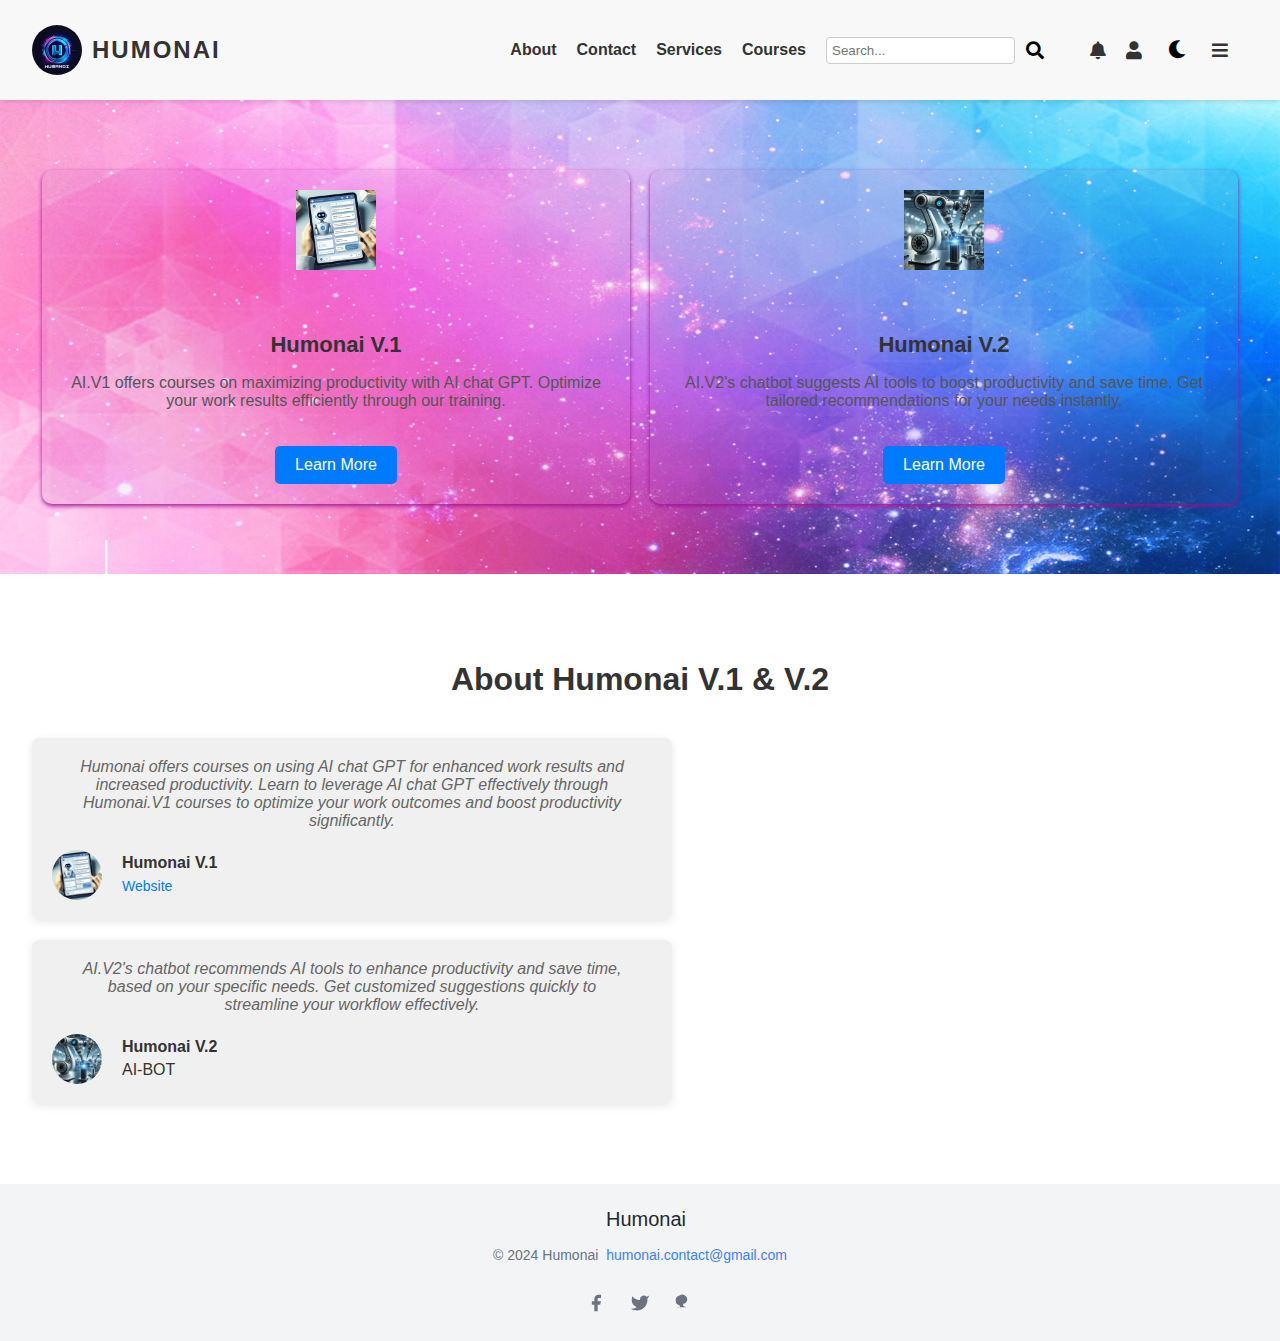
==== index.html @ f575f24c "Create index.html" ====
<!DOCTYPE html>
<html>
  <head>
    <meta http-equiv="refresh" content="0; URL='humonaiv1/home/index.html'" />
  </head>
  <body>
    <p>Redirecting to <a href="humonaiv1/home/index.html">humonaiv1/home/index.html</a>...</p>
  </body>
</html>
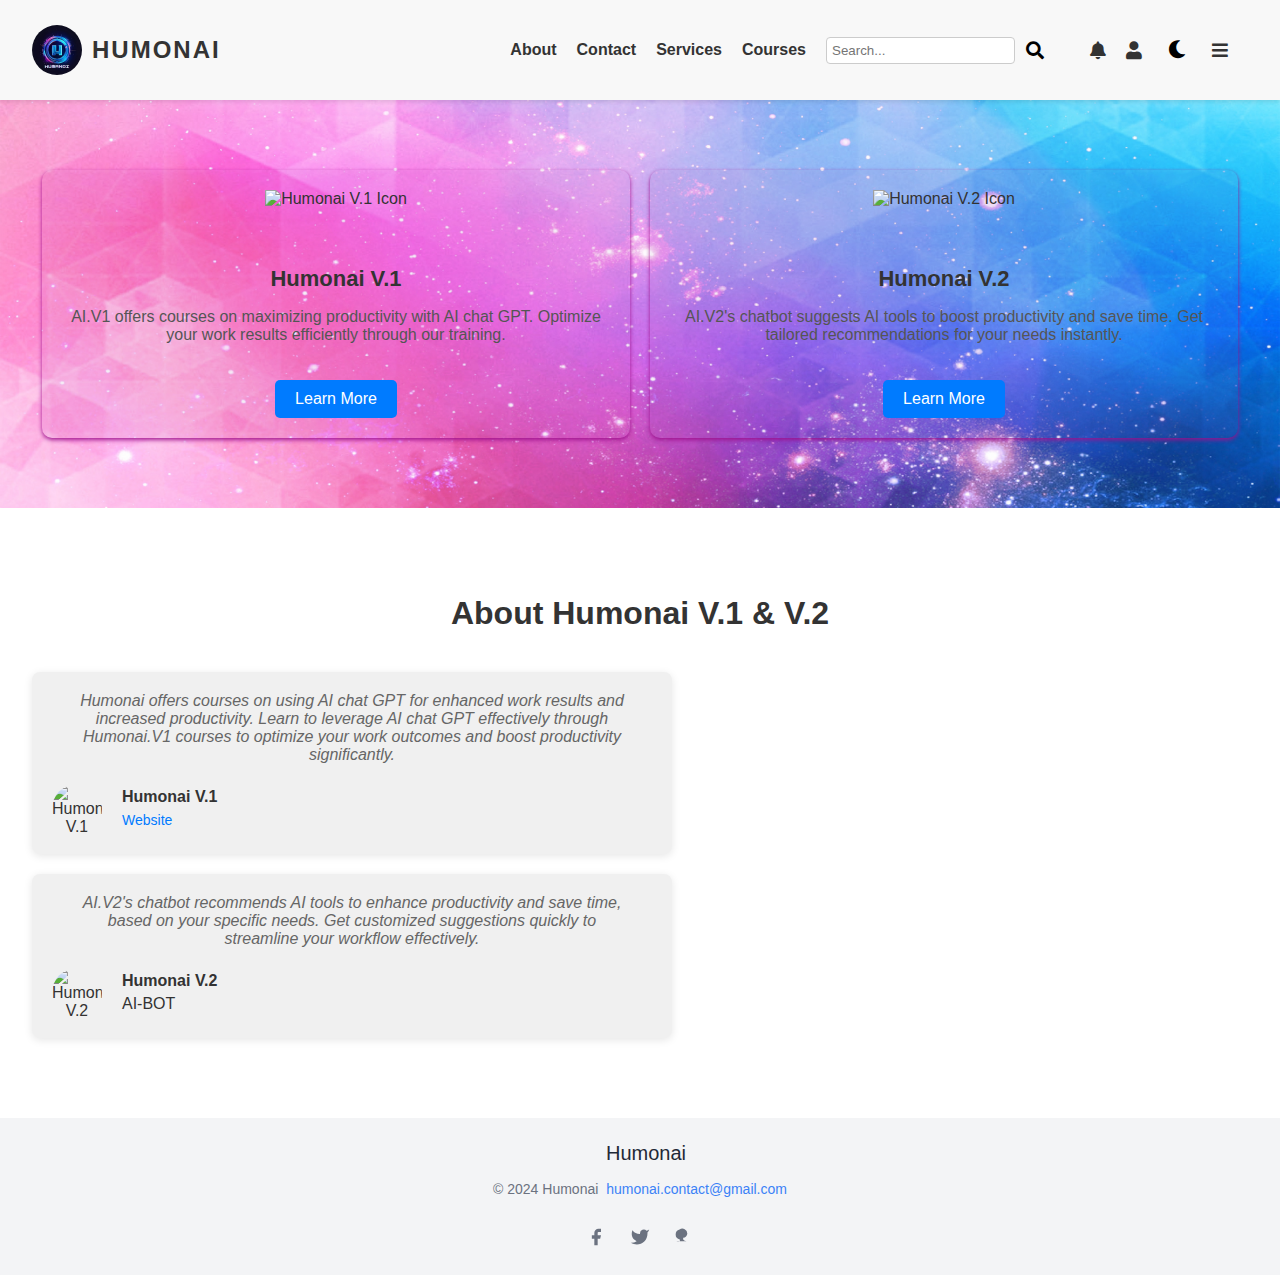
==== commit 28c4a108: "Move index.html to root for GitHub Pages" ====
--- a/index.html
+++ b/index.html
@@ -1,9 +1,161 @@
 <!DOCTYPE html>
-<html>
-  <head>
-    <meta http-equiv="refresh" content="0; URL='humonaiv1/home/index.html'" />
-  </head>
-  <body>
-    <p>Redirecting to <a href="humonaiv1/home/index.html">humonaiv1/home/index.html</a>...</p>
-  </body>
+<html lang="en">
+<head>
+  <meta charset="UTF-8">
+  <meta name="viewport" content="width=device-width, initial-scale=1.0">
+  <title>Humonai</title>
+  <link rel="stylesheet" href="/humonaiv1/home/home.css">
+  <link rel="stylesheet" href="/humonaiv1/home/homeresponsive.css">
+  <link rel="stylesheet" href="https://cdnjs.cloudflare.com/ajax/libs/font-awesome/5.15.3/css/all.min.css">
+</head>
+<body>
+  <header class="header">
+    <div class="container">
+      <a href="index.html" class="logo-container">
+        <img src="./humonaiv1/home/img/logo.jpg" alt="Humonai Logo" class="logo">
+        <h1 class="title">Humonai</h1>
+      </a>
+      <nav class="nav">
+        <ul class="nav-list">
+          <li><a href="about.html">About</a></li>
+          <li><a href="#contact">Contact</a></li>
+          <li><a href="services.html">Services</a></li>
+          <li><a href="courses.html">Courses</a></li>
+        </ul>
+      </nav>
+      <div class="header-icons">
+        <div class="search-bar">
+          <input type="text" placeholder="Search..." id="search">
+          <button type="button" title="Search"><i class="fas fa-search"></i></button>
+        </div>
+        <i class="fas fa-bell" title="Notifications"></i>
+        <i class="fas fa-user" title="Profile"></i>
+        <button class="dark-mode-toggle" title="Toggle Dark Mode"><i class="fas fa-moon"></i></button>
+        <i class="fas fa-bars burger-menu" title="Menu"></i>
+      </div>
+    </div>
+    <div id="profileMenu" class="profile-menu">
+      <form id="profileForm" class="profile-form">
+        <span class="close" onclick="closeForm()">&times;</span>
+        <img src="img/logo.jpg" alt="Avatar" class="avatar">
+        <p>Humonai</p>
+        <label for="name">Name:</label>
+        <input type="text" id="name" name="name" required>
+        <label for="email">Email:</label>
+        <input type="email" id="email" name="email" required>
+        <label for="password">Password:</label>
+        <input type="password" id="password" name="password" required>
+        <button>Log In</button>
+        <div class="social">
+          <div class="go"><i class="fab fa-google"></i> Google</div>
+          <div class="fb"><i class="fab fa-facebook"></i> Facebook</div>
+        </div>
+      </form>
+    </div>
+  </header>
+
+  <div id="sidebar" class="sidebar">
+    <div class="closebtn">&times;</div>
+    <div class="sidebar-content">
+      <a href="about.html">About</a>
+      <a href="#contact">Contact</a>
+      <a href="services.html">Services</a>
+      <a href="courses.html">Courses</a>
+    </div>
+  </div>
+
+  <section class="features-section">
+    <div class="container">
+      <div class="feature-cards" id="content">
+        <div class="card card-v1">
+          <div class="icon">
+            <img src="img/aibots.jpg" alt="Humonai V.1 Icon" class="icon-img">
+          </div>
+          <div class="content">
+            <h2>Humonai V.1</h2>
+            <p>AI.V1 offers courses on maximizing productivity with AI chat GPT. Optimize your work results efficiently through our training.</p>
+            <a href="/humonaiv1/home/humonaiv1.html" target="_blank">Learn More</a>
+          </div>
+        </div>
+        <div class="card card-v2">
+          <div class="icon">
+            <img src="img/techarticle.jpg" alt="Humonai V.2 Icon" class="icon-img">
+          </div>
+          <div class="content">
+            <h2>Humonai V.2</h2>
+            <p>AI.V2's chatbot suggests AI tools to boost productivity and save time. Get tailored recommendations for your needs instantly.</p>
+            <a href="/humonaiv2.html/" target="_blank">Learn More</a>
+          </div>
+        </div>
+      </div>
+    </div>
+  </section>
+
+  <section class="about-humonai">
+    <div class="container">
+      <h2>About Humonai V.1 & V.2</h2>
+      <div class="about-cards" id="aboutContent">
+        <div class="about-card">
+          <blockquote>
+            Humonai offers courses on using AI chat GPT for enhanced work results and increased productivity. Learn to leverage AI chat GPT effectively through Humonai.V1 courses to optimize your work outcomes and boost productivity significantly.
+          </blockquote>
+          <div class="about-footer">
+            <img src="img/aibots.jpg" alt="Humonai V.1 Icon" class="about-icon">
+            <div>
+              <strong>Humonai V.1</strong>
+              <a href="humonaiv1.html" target="_blank">Website</a>
+            </div>
+          </div>
+        </div>
+        <div class="about-card">
+          <blockquote>
+            AI.V2's chatbot recommends AI tools to enhance productivity and save time, based on your specific needs. Get customized suggestions quickly to streamline your workflow effectively.
+          </blockquote>
+          <div class="about-footer">
+            <img src="img/techarticle.jpg" alt="Humonai V.2 Icon" class="about-icon">
+            <div>
+              <strong>Humonai V.2</strong>
+              <span>AI-BOT</span>
+            </div>
+          </div>
+        </div>
+      </div>
+    </div>
+  </section>
+
+  <div id="searchResults" class="search-results"></div>
+  <div id="pagination" class="pagination"></div>
+
+  <footer class="footer">
+    <div class="footer-bg">
+      <div class="footer-container">
+        <a class="footer-logo" href="#">
+          <span class="footer-logo-text">Humonai</span>
+        </a>
+        <p class="footer-text">© 2024 Humonai
+          <a href="mailto:humonai.contact@gmail.com" class="footer-link">humonai.contact@gmail.com</a>
+        </p>
+        <div class="footer-socials">
+          <a href="https://www.facebook.com/profile.php?id=61556809245741" class="footer-social-link">
+            <svg class="footer-social-icon" xmlns="http://www.w3.org/2000/svg" fill="currentColor" viewBox="0 0 24 24">
+              <path d="M18 2h-3a5 5 0 00-5 5v3H7v4h3v8h4v-8h3l1-4h-4V7a1 1 0 011-1h3z"></path>
+            </svg>
+          </a>
+          <a href="https://www.facebook.com/profile.php?id=61556809245741" class="footer-social-link">
+            <svg class="footer-social-icon" xmlns="http://www.w3.org/2000/svg" fill="currentColor" viewBox="0 0 24 24">
+              <path d="M23 3a10.9 10.9 0 01-3.14 1.53 4.48 4.48 0 00-7.86 3v1A10.66 10.66 0 013 4s-4 9 5 13a11.64 11.64 0 01-7 2c9 5 20 0 20-11.5a4.5 4.5 0 00-.08-.83A7.72 7.72 0 0023 3z"></path>
+            </svg>
+          </a>
+          <a href="https://www.facebook.com/profile.php?id=61556809245741" class="footer-social-link">
+            <svg class="footer-social-icon" xmlns="http://www.w3.org/2000/svg" fill="currentColor" viewBox="0 0 24 24">
+              <path d="M16 8a6 6 0 00-9.33-5A6 6 0 002 9a6 6 0 005 5.9v2.11A5 5 0 013 17h12a5 5 0 01-4-2.09V13a6 6 0 005-5z"></path>
+            </svg>
+          </a>
+        </div>
+      </div>
+    </div>
+  </footer>
+
+  <script src="scripts.js"></script>
+</body>
 </html>
--- a/humonaiv1/home/home.css
+++ b/humonaiv1/home/home.css
@@ -0,0 +1,763 @@
+/* General styles */
+body {
+  font-family: Arial, sans-serif;
+  margin: 0;
+  padding: 0;
+  background-color: #fff;
+  color: #333;
+  transition: background-color 0.3s, color 0.3s;
+}
+
+.container {
+  width: 95%;
+  margin: 0 auto;
+  display: flex;
+  justify-content: space-between;
+  align-items: center;
+  flex-wrap: wrap;
+}
+
+/* Header styles */
+.header {
+  background-color: #f8f8f8;
+  padding: 20px 0;
+  position: relative;
+  display: flex;
+  justify-content: space-between;
+  align-items: center;
+  z-index: 1000;
+  box-shadow: 0 2px 4px rgba(0, 0, 0, 0.1);
+}
+
+.logo-container {
+  display: flex;
+  align-items: center;
+  text-decoration: none;
+}
+
+.logo {
+  height: 50px;
+  border-radius: 50%;
+  margin-right: 10px;
+}
+
+.title {
+  font-size: 24px;
+  font-weight: bold;
+  color: #333;
+  text-transform: uppercase;
+  letter-spacing: 2px;
+}
+
+.nav {
+  flex-grow: 1;
+  display: flex;
+  justify-content: flex-end;
+  align-items: center;
+}
+
+.nav ul {
+  list-style: none;
+  margin: 0;
+  padding: 0;
+  display: flex;
+}
+
+.nav li {
+  margin-right: 20px;
+}
+
+.nav a {
+  text-decoration: none;
+  color: #333;
+  font-weight: bold;
+  transition: color 0.3s;
+}
+
+.nav a:hover {
+  color: #007BFF;
+}
+
+/* Header icons */
+.header-icons {
+  display: flex;
+  align-items: center;
+}
+
+.header-icons .search-bar {
+  display: flex;
+  align-items: center;
+  margin-right: 20px;
+}
+
+.header-icons .search-bar input {
+  padding: 5px;
+  border: 1px solid #ccc;
+  border-radius: 4px;
+  margin-right: 5px;
+}
+
+.header-icons .search-bar button {
+  background: none;
+  border: none;
+  cursor: pointer;
+}
+
+.header-icons .fas {
+  font-size: 18px;
+  margin-right: 20px;
+  cursor: pointer;
+}
+
+.dark-mode-toggle {
+  background: none;
+  border: none;
+  cursor: pointer;
+  font-size: 18px;
+}
+
+.burger-menu {
+  display: none;
+  font-size: 24px;
+  cursor: pointer;
+}
+
+.profile-menu {
+  display: none;
+  position: absolute;
+  right: 20px;
+  top: 70px;
+  background-color: #fff;
+  box-shadow: 0 4px 8px rgba(0, 0, 0, 0.1);
+  border-radius: 4px;
+  overflow: hidden;
+  z-index: 1000;
+  width: 200px;
+  animation: fadeIn 0.3s ease-in-out;
+}
+
+.profile-menu.show {
+  display: block;
+}
+
+.profile-menu ul {
+  list-style: none;
+  margin: 0;
+  padding: 0;
+}
+
+.profile-menu li {
+  padding: 10px;
+  border-bottom: 1px solid #f0f0f0;
+}
+
+.profile-menu li a {
+  text-decoration: none;
+  color: #333;
+  display: block;
+  transition: background-color 0.3s;
+}
+
+.profile-menu li a:hover {
+  background-color: #f0f0f0;
+}
+
+.profile-menu li:last-child {
+  border-bottom: none;
+}
+
+.dark-mode {
+  background-color: #121212;
+  color: #e0e0e0;
+}
+
+.dark-mode .header {
+  background-color: #1e1e1e;
+}
+
+.dark-mode .nav a,
+.dark-mode .header-icons .fas {
+  color: #e0e0e0;
+}
+
+.dark-mode .dark-mode-toggle {
+  color: #ffeb3b;
+}
+
+.dark-mode .profile-menu {
+  background-color: #1e1e1e;
+}
+
+.dark-mode .profile-menu li a {
+  color: #e0e0e0;
+}
+
+.dark-mode .profile-menu li a:hover {
+  background-color: #333;
+}
+
+.dark-mode .title {
+  color: whitesmoke;
+}
+
+/* <!-- Profile Form --> */
+
+.profile-menu {
+  position: fixed;
+  top: 0;
+  right: 0;
+  width: 300px;
+  background-color: #fff;
+  box-shadow: 0 2px 10px rgba(0, 0, 0, 0.1);
+  padding: 20px;
+  display: none;
+  z-index: 1000;
+  animation: slideIn 0.3s ease-out;
+}
+
+@keyframes slideIn {
+  from {
+    transform: translateX(100%);
+  }
+
+  to {
+    transform: translateX(0);
+  }
+}
+
+.profile-form {
+  display: flex;
+  flex-direction: column;
+  align-items: center;
+}
+
+.profile-form .close {
+  align-self: flex-end;
+  font-size: 24px;
+  cursor: pointer;
+}
+
+.profile-form img.avatar {
+  width: 100px;
+  border-radius: 50%;
+  margin-bottom: 10px;
+}
+
+.profile-form p {
+  font-size: 1.2em;
+  margin: 10px 0;
+}
+
+.profile-form label {
+  align-self: flex-start;
+  margin-top: 10px;
+  font-weight: bold;
+}
+
+.profile-form input {
+  width: 100%;
+  padding: 10px;
+  margin: 5px 0;
+  border: 1px solid #ddd;
+  border-radius: 5px;
+  transition: border-color 0.3s;
+}
+
+.profile-form input:focus {
+  border-color: #007BFF;
+  outline: none;
+}
+
+.profile-form button {
+  width: 100%;
+  padding: 10px;
+  background-color: #007BFF;
+  color: #fff;
+  border: none;
+  border-radius: 5px;
+  cursor: pointer;
+  margin-top: 10px;
+  transition: background-color 0.3s;
+}
+
+.profile-form button:hover {
+  background-color: #0056b3;
+}
+
+.profile-form .social {
+  display: flex;
+  justify-content: space-between;
+  width: 100%;
+  margin-top: 10px;
+}
+
+.profile-form .social div {
+  display: flex;
+  align-items: center;
+  justify-content: center;
+  width: 48%;
+  padding: 10px;
+  cursor: pointer;
+  border-radius: 5px;
+  border: 1px solid #ddd;
+  transition: background-color 0.3s;
+}
+
+.profile-form .social .go {
+  color: #db4437;
+}
+
+.profile-form .social .fb {
+  color: #3b5998;
+}
+
+.profile-form .social div:hover {
+  background-color: #f0f0f0;
+}
+
+
+
+/* Sidebar Styles */
+.sidebar {
+  height: 100%;
+  width: 0;
+  position: fixed;
+  z-index: 1000;
+  top: 100;
+  left: 0;
+  background-color: #111;
+  overflow-x: hidden;
+  transition: 0.5s;
+  padding-top: 60px;
+}
+
+.sidebar a {
+  padding: 10px 15px;
+  text-decoration: none;
+  font-size: 18px;
+  color: #818181;
+  display: block;
+  transition: 0.3s;
+}
+
+.sidebar a:hover {
+  color: #f1f1f1;
+}
+
+.sidebar .closebtn {
+  position: absolute;
+  top: 0;
+  right: 25px;
+  font-size: 36px;
+  margin-left: 50px;
+  cursor: pointer;
+  color: #818181;
+}
+
+.main-content {
+  transition: margin-left 0.5s;
+  padding: 20px;
+}
+
+.open-sidebar .main-content {
+  margin-left: 250px;
+}
+
+.sidebar-overlay {
+  display: none;
+  position: fixed;
+  top: 0;
+  left: 0;
+  width: 100%;
+  height: 100%;
+  background-color: rgba(0, 0, 0, 0.5);
+  z-index: 998;
+}
+
+.open-sidebar .sidebar-overlay {
+  display: block;
+}
+
+@keyframes fadeIn {
+  from {
+    opacity: 0;
+    transform: translateY(-10px);
+  }
+
+  to {
+    opacity: 1;
+    transform: translateY(0);
+  }
+}
+
+/* section CSS */
+.features-section {
+  padding: 60px 0;
+  /* background-color: #f0f0f0; */
+  background-image: url('/humonaiv1/home/img/background.png');
+  background-size: cover;
+  background-repeat: no-repeat;
+  background-position: center;
+}
+
+.feature-cards {
+  display: flex;
+  justify-content: space-around;
+  align-items: stretch;
+}
+
+.card {
+  flex: 1;
+  margin: 10px;
+  border-radius: 10px;
+  overflow: hidden;
+  display: flex;
+  flex-direction: column;
+  text-align: center;
+  transition: transform 0.3s;
+}
+
+.card-v1 {
+  box-shadow: 0 2px 4px rgb(157 16 141 / 94%);
+  background-color: #a44aad14;
+}
+
+.card-v2 {
+  box-shadow: 0 2px 4px rgb(157 16 141 / 94%);
+  background-color: #a44aad14;
+}
+
+.card:hover {
+  transform: scale(1.05);
+}
+
+.icon-img {
+  width: 80px;
+  height: 80px;
+  margin: 20px auto;
+}
+
+.content {
+  padding: 20px;
+  flex-grow: 1;
+}
+
+.content h2 {
+  margin-bottom: 15px;
+  font-size: 22px;
+  color: #333;
+}
+
+.content p {
+  font-size: 16px;
+  color: #555;
+}
+
+.content a {
+  display: inline-block;
+  margin-top: 20px;
+  padding: 10px 20px;
+  background-color: #007bff;
+  color: white;
+  border-radius: 5px;
+  text-decoration: none;
+}
+
+.content a:hover {
+  background-color: #0056b3;
+}
+
+/* Dark mode for features section */
+.dark-mode .features-section {
+  background-image: url('/humonaiv1/home/img/feature\ dark\ background.jpeg');
+  background-size: cover;
+  background-repeat: no-repeat;
+  background-position: center;
+}
+
+.dark-mode .section-title {
+  color: #e0e0e0;
+}
+
+.dark-mode .card-v1 {
+  box-shadow: 0 2px 4px rgb(14 6 15);
+  /* background-color: rgb(31 24 32); */
+}
+
+.dark-mode .card-v2 {
+  box-shadow: 0 2px 4px rgb(14 6 15);
+  /* background-color: rgb(31 24 32); */
+}
+
+.dark-mode .content h2,
+.dark-mode .content p {
+  color: #e0e0e0;
+}
+
+.dark-mode .content a {
+  background-color: #007bff;
+}
+
+.dark-mode .content a:hover {
+  background-color: #0056b3;
+}
+
+/* About section */
+.about-humonai {
+  padding: 60px 0;
+  background-color: #fff;
+}
+
+.about-humonai .container {
+  display: flex;
+  flex-direction: column;
+  align-items: center;
+  text-align: center;
+}
+
+.about-humonai h2 {
+  margin-bottom: 40px;
+  font-size: 2rem;
+  color: #333;
+}
+
+.about-cards {
+  display: flex;
+  flex-wrap: wrap;
+  justify-content: center;
+  gap: 20px;
+  width: 100%;
+}
+
+.about-card {
+  background-color: #f0f0f0;
+  box-shadow: 0 2px 8px rgba(0, 0, 0, 0.1);
+  border-radius: 8px;
+  overflow: hidden;
+  width: 100%;
+  max-width: 600px;
+  padding: 20px;
+  transition: transform 0.3s, box-shadow 0.3s;
+}
+
+.about-card:hover {
+  transform: translateY(-5px);
+  box-shadow: 0 4px 16px rgba(0, 0, 0, 0.2);
+}
+
+.about-card blockquote {
+  margin: 0;
+  padding: 0 20px;
+  font-style: italic;
+  color: #666;
+}
+
+.about-footer {
+  display: flex;
+  align-items: center;
+  margin-top: 20px;
+}
+
+.about-footer img {
+  height: 50px;
+  width: 50px;
+  object-fit: cover;
+  border-radius: 50%;
+  margin-right: 20px;
+}
+
+.about-footer div {
+  text-align: left;
+}
+
+.about-footer strong {
+  display: block;
+  font-size: 16px;
+  margin-bottom: 5px;
+  color: #333;
+}
+
+.about-footer a {
+  text-decoration: none;
+  color: #007BFF;
+  font-size: 14px;
+  transition: color 0.3s;
+}
+
+.about-footer a:hover {
+  color: #0056b3;
+}
+
+@media (max-width: 768px) {
+  .about-card {
+    width: 90%;
+  }
+}
+
+@media (min-width: 769px) {
+  .about-cards {
+    flex-direction: row;
+    justify-content: space-between;
+  }
+}
+
+
+.dark-mode .about-humonai h2 {
+  color: whitesmoke;
+}
+
+.dark-mode .about-footer strong {
+  color: whitesmoke;
+}
+
+.dark-mode .about-humonai {
+  background-color: #121212;
+}
+
+.dark-mode .about-card {
+  background-color: rgb(51, 47, 47);
+}
+
+.dark-mode .about-card blockquote {
+  color: whitesmoke;
+}
+
+/* footer */
+.footer {
+  font-family: 'Arial', sans-serif;
+  color: #6b7280;
+}
+
+.footer-bg {
+  background-color: #f3f4f6;
+}
+
+.footer-container {
+  max-width: 1200px;
+  margin: 0 auto;
+  padding: 1.5rem;
+  display: flex;
+  flex-direction: column;
+  align-items: center;
+}
+
+.footer-logo {
+  display: flex;
+  align-items: center;
+  text-decoration: none;
+  color: #1f2937;
+}
+
+.footer-logo-icon {
+  width: 24px;
+  height: 24px;
+}
+
+.footer-logo-text {
+  margin-left: 0.75rem;
+  font-size: 1.25rem;
+  font-weight: 500;
+}
+
+.footer-text {
+  margin-top: 1rem;
+  font-size: 0.875rem;
+}
+
+.footer-link {
+  color: #3b82f6;
+  margin-left: 0.25rem;
+  text-decoration: none;
+}
+
+.footer-link:hover {
+  color: #2563eb;
+}
+
+.footer-socials {
+  display: flex;
+  margin-top: 1rem;
+}
+
+.footer-social-link {
+  color: #6b7280;
+  margin: 0 0.75rem;
+  transition: color 0.3s;
+}
+
+.footer-social-link:hover {
+  color: #1f2937;
+}
+
+.footer-social-icon {
+  width: 20px;
+  height: 20px;
+}
+
+.dark-mode .footer-logo-text {
+  color: whitesmoke;
+}
+
+.dark-mode .footer-bg {
+  background-color: #353333;
+  color: whitesmoke;
+}
+
+/* Search results styles */
+.search-results {
+  display: none;
+  background-color: #fff;
+  border: 1px solid #ccc;
+  border-radius: 4px;
+  max-height: 400px;
+  overflow-y: auto;
+  position: absolute;
+  width: calc(25% - 50px);
+  z-index: 1000;
+  top: 99px;
+  left: 78%;
+  transform: translateX(-50%);
+  box-shadow: 0 2px 4px rgba(0, 0, 0, 0.1);
+}
+
+.search-result-item {
+  padding: 10px;
+  border-bottom: 1px solid #f0f0f0;
+}
+
+.search-result-item:hover {
+  background-color: #f0f0f0;
+}
+
+.search-result-item a {
+  text-decoration: none;
+  color: #333;
+  font-weight: bold;
+}
+
+.search-result-item a:hover {
+  color: #007BFF;
+}
+
+.search-result-item p {
+  margin: 5px 0 0;
+  color: #666;
+}
+
+.pagination {
+  text-align: center;
+  margin: 20px 0;
+}
+
+.pagination button {
+  padding: 5px 10px;
+  margin: 0 5px;
+  border: none;
+  background: #ddd;
+  cursor: pointer;
+}
+
+.pagination button.active {
+  background: #333;
+  color: #fff;
+}--- a/humonaiv1/home/homeresponsive.css
+++ b/humonaiv1/home/homeresponsive.css
@@ -0,0 +1,115 @@
+/* Medium screens (max-width: 768px) */
+@media screen and (max-width: 768px) {
+  body {
+    width: fit-content;
+  }
+
+  .header {
+    z-index: 100;
+  }
+
+  .nav {
+    display: none;
+  }
+
+  .burger-menu {
+    display: block;
+    /* Show burger menu on smaller screens */
+  }
+
+  .sidebar {
+    top: 100px;
+    /* Adjust top position for smaller screens */
+  }
+
+  .search-results {
+    width: calc(25% - -3px);
+    left: 56%;
+  }
+
+}
+
+/* Small screens (max-width: 425px) */
+@media screen and (max-width: 425px) {
+  body {
+    width: fit-content;
+  }
+
+  .header {
+    z-index: 100;
+  }
+
+  .nav {
+    display: none;
+  }
+
+  .burger-menu {
+    display: block;
+  }
+
+  .sidebar {
+    top: 128px;
+    /* Further adjust top position for smaller screens */
+  }
+}
+
+/* Extra small screens (max-width: 375px) */
+@media screen and (max-width: 375px) {
+  body {
+    width: fit-content;
+  }
+
+  .header {
+    z-index: 100;
+  }
+
+  .nav {
+    display: none;
+  }
+
+  .burger-menu {
+    display: block;
+  }
+
+  .sidebar {
+    top: 128px;
+    /* Further adjust top position for smaller screens */
+  }
+
+  .search-results {
+    top: 127px;
+    width: calc(30% - -60px);
+    left: 28%;
+  }
+
+}
+
+/* Extra extra small screens (max-width: 320px) */
+@media screen and (max-width: 320px) {
+  body {
+    width: fit-content;
+  }
+
+  .header {
+    z-index: 100;
+  }
+
+  .nav {
+    display: none;
+  }
+
+  .burger-menu {
+    display: block;
+  }
+
+  .sidebar {
+    top: 128px;
+    /* Further adjust top position for smaller screens */
+  }
+
+  .search-results {
+    top: 127px;
+    width: calc(30% - -60px);
+    left: 28%;
+  }
+}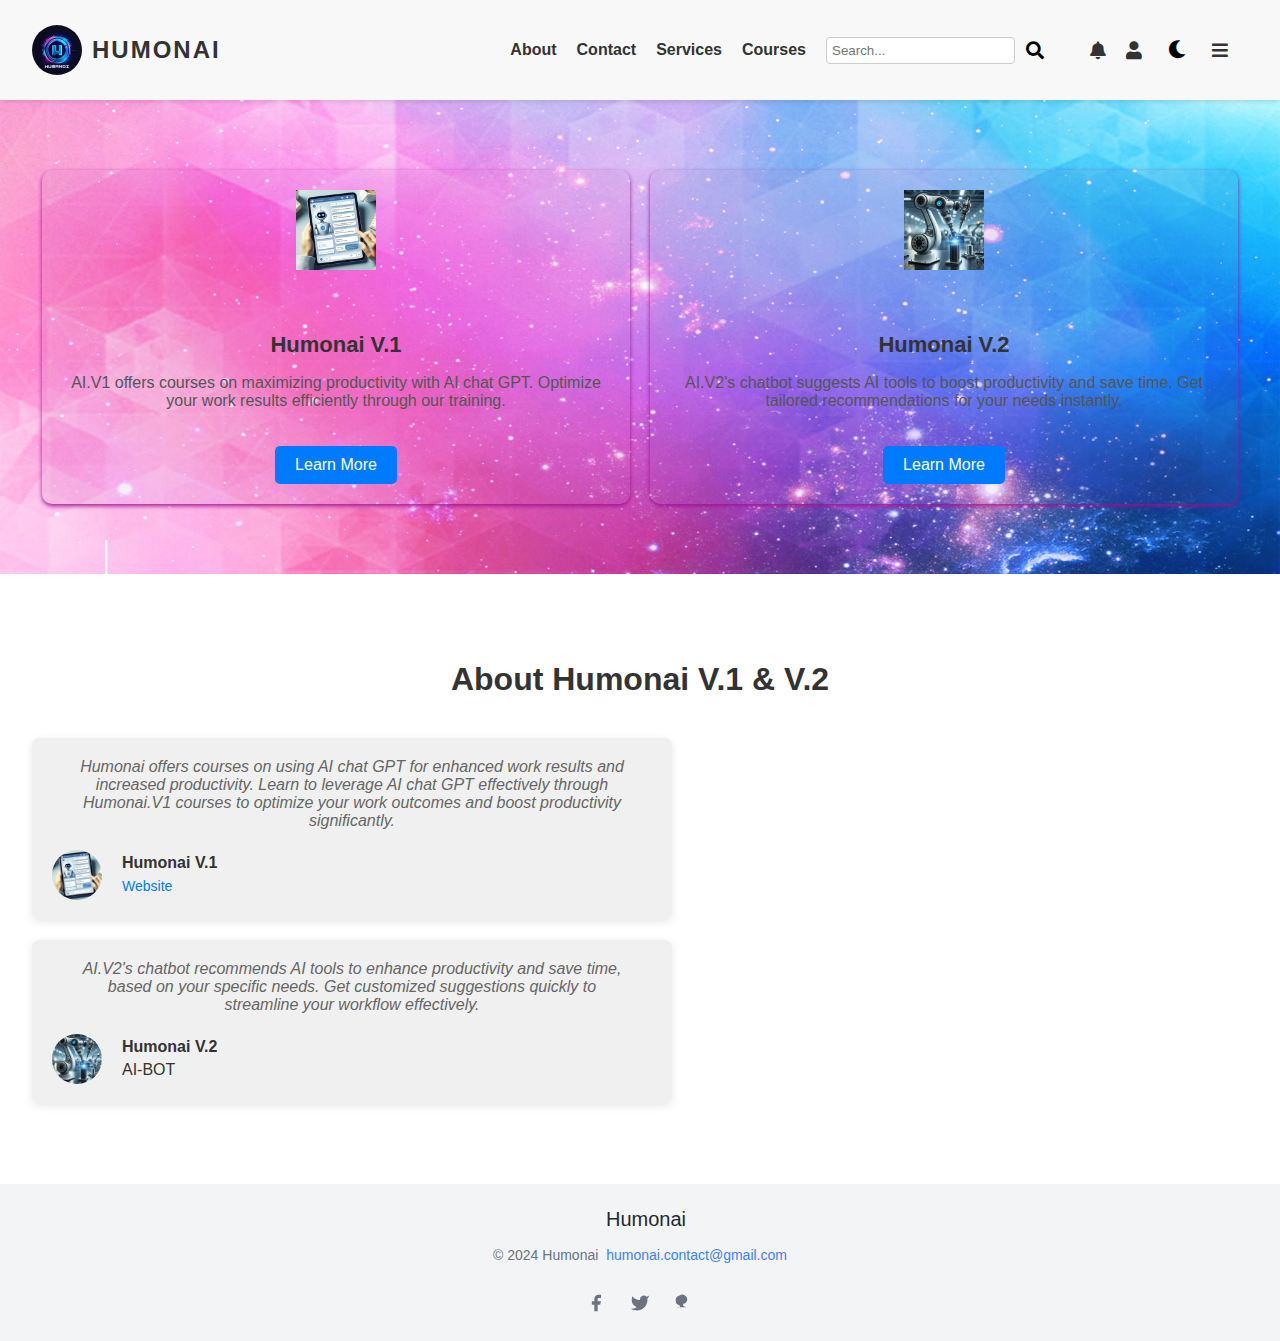
==== commit aed3e07d: "Create index.html" ====
--- a/index.html
+++ b/index.html
@@ -1,161 +1,9 @@
-<!DOCTYPE html>
-<html lang="en">
-<head>
-  <meta charset="UTF-8">
-  <meta name="viewport" content="width=device-width, initial-scale=1.0">
-  <title>Humonai</title>
-  <link rel="stylesheet" href="/humonaiv1/home/home.css">
-  <link rel="stylesheet" href="/humonaiv1/home/homeresponsive.css">
-  <link rel="stylesheet" href="https://cdnjs.cloudflare.com/ajax/libs/font-awesome/5.15.3/css/all.min.css">
-</head>
-<body>
-  <header class="header">
-    <div class="container">
-      <a href="index.html" class="logo-container">
-        <img src="./humonaiv1/home/img/logo.jpg" alt="Humonai Logo" class="logo">
-        <h1 class="title">Humonai</h1>
-      </a>
-      <nav class="nav">
-        <ul class="nav-list">
-          <li><a href="about.html">About</a></li>
-          <li><a href="#contact">Contact</a></li>
-          <li><a href="services.html">Services</a></li>
-          <li><a href="courses.html">Courses</a></li>
-        </ul>
-      </nav>
-      <div class="header-icons">
-        <div class="search-bar">
-          <input type="text" placeholder="Search..." id="search">
-          <button type="button" title="Search"><i class="fas fa-search"></i></button>
-        </div>
-        <i class="fas fa-bell" title="Notifications"></i>
-        <i class="fas fa-user" title="Profile"></i>
-        <button class="dark-mode-toggle" title="Toggle Dark Mode"><i class="fas fa-moon"></i></button>
-        <i class="fas fa-bars burger-menu" title="Menu"></i>
-      </div>
-    </div>
-    <div id="profileMenu" class="profile-menu">
-      <form id="profileForm" class="profile-form">
-        <span class="close" onclick="closeForm()">&times;</span>
-        <img src="img/logo.jpg" alt="Avatar" class="avatar">
-        <p>Humonai</p>
-        <label for="name">Name:</label>
-        <input type="text" id="name" name="name" required>
-        <label for="email">Email:</label>
-        <input type="email" id="email" name="email" required>
-        <label for="password">Password:</label>
-        <input type="password" id="password" name="password" required>
-        <button>Log In</button>
-        <div class="social">
-          <div class="go"><i class="fab fa-google"></i> Google</div>
-          <div class="fb"><i class="fab fa-facebook"></i> Facebook</div>
-        </div>
-      </form>
-    </div>
-  </header>
-
-  <div id="sidebar" class="sidebar">
-    <div class="closebtn">&times;</div>
-    <div class="sidebar-content">
-      <a href="about.html">About</a>
-      <a href="#contact">Contact</a>
-      <a href="services.html">Services</a>
-      <a href="courses.html">Courses</a>
-    </div>
-  </div>
-
-  <section class="features-section">
-    <div class="container">
-      <div class="feature-cards" id="content">
-        <div class="card card-v1">
-          <div class="icon">
-            <img src="img/aibots.jpg" alt="Humonai V.1 Icon" class="icon-img">
-          </div>
-          <div class="content">
-            <h2>Humonai V.1</h2>
-            <p>AI.V1 offers courses on maximizing productivity with AI chat GPT. Optimize your work results efficiently through our training.</p>
-            <a href="/humonaiv1/home/humonaiv1.html" target="_blank">Learn More</a>
-          </div>
-        </div>
-        <div class="card card-v2">
-          <div class="icon">
-            <img src="img/techarticle.jpg" alt="Humonai V.2 Icon" class="icon-img">
-          </div>
-          <div class="content">
-            <h2>Humonai V.2</h2>
-            <p>AI.V2's chatbot suggests AI tools to boost productivity and save time. Get tailored recommendations for your needs instantly.</p>
-            <a href="/humonaiv2.html/" target="_blank">Learn More</a>
-          </div>
-        </div>
-      </div>
-    </div>
-  </section>
-
-  <section class="about-humonai">
-    <div class="container">
-      <h2>About Humonai V.1 & V.2</h2>
-      <div class="about-cards" id="aboutContent">
-        <div class="about-card">
-          <blockquote>
-            Humonai offers courses on using AI chat GPT for enhanced work results and increased productivity. Learn to leverage AI chat GPT effectively through Humonai.V1 courses to optimize your work outcomes and boost productivity significantly.
-          </blockquote>
-          <div class="about-footer">
-            <img src="img/aibots.jpg" alt="Humonai V.1 Icon" class="about-icon">
-            <div>
-              <strong>Humonai V.1</strong>
-              <a href="humonaiv1.html" target="_blank">Website</a>
-            </div>
-          </div>
-        </div>
-        <div class="about-card">
-          <blockquote>
-            AI.V2's chatbot recommends AI tools to enhance productivity and save time, based on your specific needs. Get customized suggestions quickly to streamline your workflow effectively.
-          </blockquote>
-          <div class="about-footer">
-            <img src="img/techarticle.jpg" alt="Humonai V.2 Icon" class="about-icon">
-            <div>
-              <strong>Humonai V.2</strong>
-              <span>AI-BOT</span>
-            </div>
-          </div>
-        </div>
-      </div>
-    </div>
-  </section>
-
-  <div id="searchResults" class="search-results"></div>
-  <div id="pagination" class="pagination"></div>
-
-  <footer class="footer">
-    <div class="footer-bg">
-      <div class="footer-container">
-        <a class="footer-logo" href="#">
-          <span class="footer-logo-text">Humonai</span>
-        </a>
-        <p class="footer-text">© 2024 Humonai
-          <a href="mailto:humonai.contact@gmail.com" class="footer-link">humonai.contact@gmail.com</a>
-        </p>
-        <div class="footer-socials">
-          <a href="https://www.facebook.com/profile.php?id=61556809245741" class="footer-social-link">
-            <svg class="footer-social-icon" xmlns="http://www.w3.org/2000/svg" fill="currentColor" viewBox="0 0 24 24">
-              <path d="M18 2h-3a5 5 0 00-5 5v3H7v4h3v8h4v-8h3l1-4h-4V7a1 1 0 011-1h3z"></path>
-            </svg>
-          </a>
-          <a href="https://www.facebook.com/profile.php?id=61556809245741" class="footer-social-link">
-            <svg class="footer-social-icon" xmlns="http://www.w3.org/2000/svg" fill="currentColor" viewBox="0 0 24 24">
-              <path d="M23 3a10.9 10.9 0 01-3.14 1.53 4.48 4.48 0 00-7.86 3v1A10.66 10.66 0 013 4s-4 9 5 13a11.64 11.64 0 01-7 2c9 5 20 0 20-11.5a4.5 4.5 0 00-.08-.83A7.72 7.72 0 0023 3z"></path>
-            </svg>
-          </a>
-          <a href="https://www.facebook.com/profile.php?id=61556809245741" class="footer-social-link">
-            <svg class="footer-social-icon" xmlns="http://www.w3.org/2000/svg" fill="currentColor" viewBox="0 0 24 24">
-              <path d="M16 8a6 6 0 00-9.33-5A6 6 0 002 9a6 6 0 005 5.9v2.11A5 5 0 013 17h12a5 5 0 01-4-2.09V13a6 6 0 005-5z"></path>
-            </svg>
-          </a>
-        </div>
-      </div>
-    </div>
-  </footer>
-
-  <script src="scripts.js"></script>
-</body>
+i<!DOCTYPE html>
+<html>
+  <head>
+    <meta http-equiv="refresh" content="0; URL='humonaiv1/home/index.html'" />
+  </head>
+  <body>
+    <p>Redirecting to <a href="humonaiv1/home/index.html">humonaiv1/home/index.html</a>...</p>
+  </body>
 </html>
